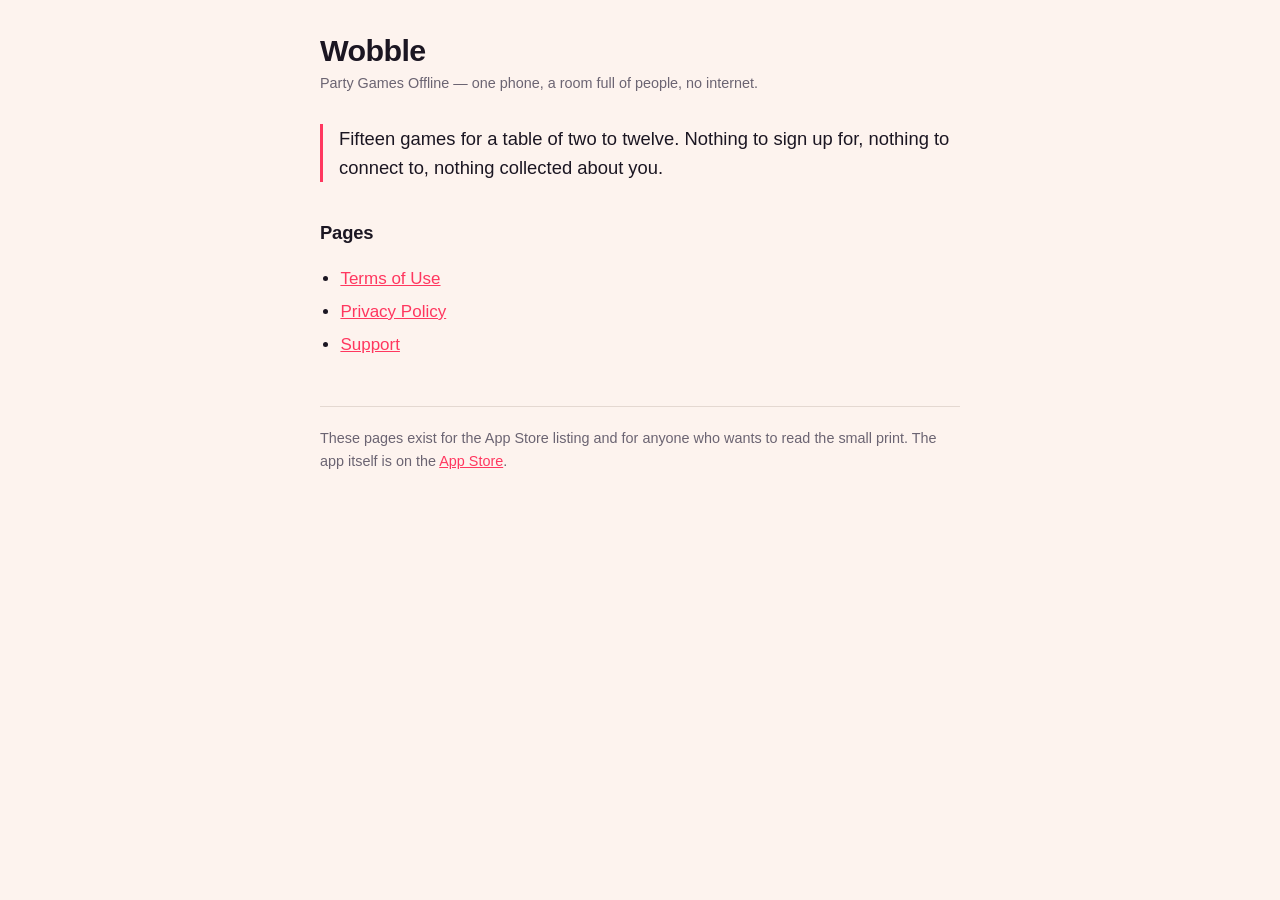
==== index.html @ 58599eed "Legal and support pages for Wobble Written against what the app actually does, not a template: it is" ====
<!doctype html>
<html lang="en">
<head>
<meta charset="utf-8">
<meta name="viewport" content="width=device-width, initial-scale=1">
<title>Wobble — Party Games Offline</title>
<link rel="stylesheet" href="style.css">
</head>
<body>
<main>
<h1>Wobble</h1>
<p class="date">Party Games Offline — one phone, a room full of people, no internet.</p>

<p class="lede">Fifteen games for a table of two to twelve. Nothing to sign up for, nothing to connect to, nothing collected about you.</p>

<h2>Pages</h2>
<ul>
  <li><a href="terms.html">Terms of Use</a></li>
  <li><a href="privacy.html">Privacy Policy</a></li>
  <li><a href="support.html">Support</a></li>
</ul>

<footer>These pages exist for the App Store listing and for anyone who wants to read the small print. The app itself is on the <a href="https://apps.apple.com/app/id6792764513" rel="noopener">App Store</a>.</footer>
</main>
</body>
</html>
---- style.css ----
/* One stylesheet, no framework. The two colours are the app's own background:
   cream in light, graphite in dark. */
:root {
  color-scheme: light dark;
  --bg: #fdf3ee;
  --ink: #1b1622;
  --soft: #6b6472;
  --line: #e4d8d1;
  --accent: #ff375f;
}
@media (prefers-color-scheme: dark) {
  :root {
    --bg: #1b1622;
    --ink: #f4eef0;
    --soft: #a49ba8;
    --line: #362d3c;
  }
}
* { box-sizing: border-box; }
body {
  margin: 0;
  padding: 32px 20px 72px;
  background: var(--bg);
  color: var(--ink);
  font: 17px/1.6 -apple-system, BlinkMacSystemFont, "Segoe UI", Roboto, Helvetica, Arial, sans-serif;
  -webkit-text-size-adjust: 100%;
}
main { max-width: 40rem; margin: 0 auto; }
a { color: var(--accent); }
h1 { font-size: 1.9rem; line-height: 1.2; margin: 0 0 4px; letter-spacing: -0.02em; }
h2 { font-size: 1.15rem; margin: 36px 0 8px; letter-spacing: -0.01em; }
p, li { color: var(--ink); }
ul { padding-left: 1.2em; }
li { margin: 6px 0; }
.date { color: var(--soft); font-size: 0.9rem; margin: 0 0 28px; }
.lede {
  font-size: 1.15rem;
  border-left: 3px solid var(--accent);
  padding-left: 16px;
  margin: 24px 0 8px;
}
nav { margin-bottom: 28px; font-size: 0.95rem; }
nav a { margin-right: 14px; }
footer {
  margin-top: 48px;
  padding-top: 20px;
  border-top: 1px solid var(--line);
  color: var(--soft);
  font-size: 0.9rem;
}
code {
  font: 0.9em ui-monospace, SFMono-Regular, Menlo, monospace;
  background: color-mix(in srgb, var(--ink) 8%, transparent);
  padding: 1px 5px;
  border-radius: 4px;
}
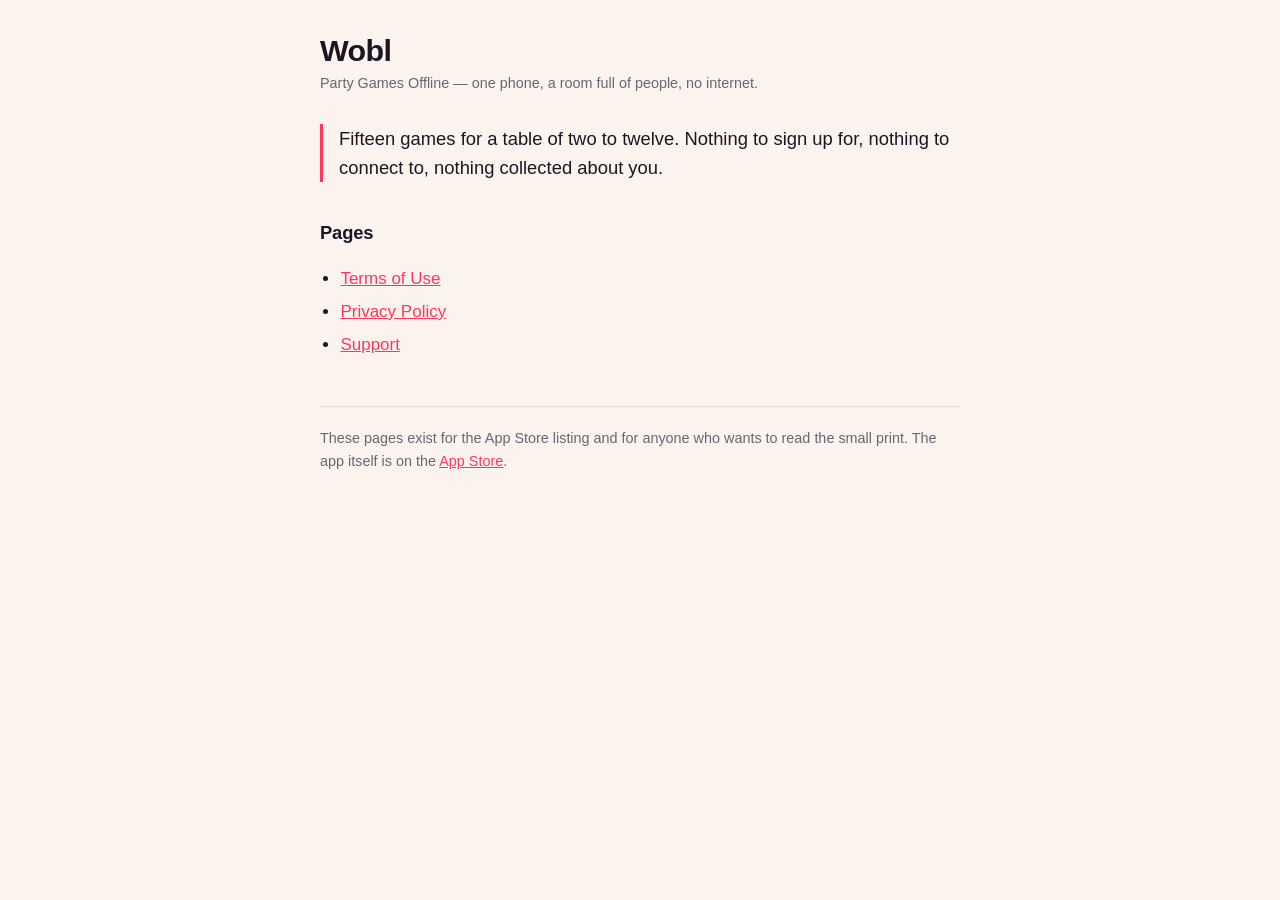
==== commit 5e3cc68a: "Wobl вместо Wobble; ссылка на issues убрана; скрипт публикации на Cloudflare Имя приложения в App St" ====
--- a/index.html
+++ b/index.html
@@ -3,12 +3,12 @@
 <head>
 <meta charset="utf-8">
 <meta name="viewport" content="width=device-width, initial-scale=1">
-<title>Wobble — Party Games Offline</title>
+<title>Wobl — Party Games Offline</title>
 <link rel="stylesheet" href="style.css">
 </head>
 <body>
 <main>
-<h1>Wobble</h1>
+<h1>Wobl</h1>
 <p class="date">Party Games Offline — one phone, a room full of people, no internet.</p>
 
 <p class="lede">Fifteen games for a table of two to twelve. Nothing to sign up for, nothing to connect to, nothing collected about you.</p>
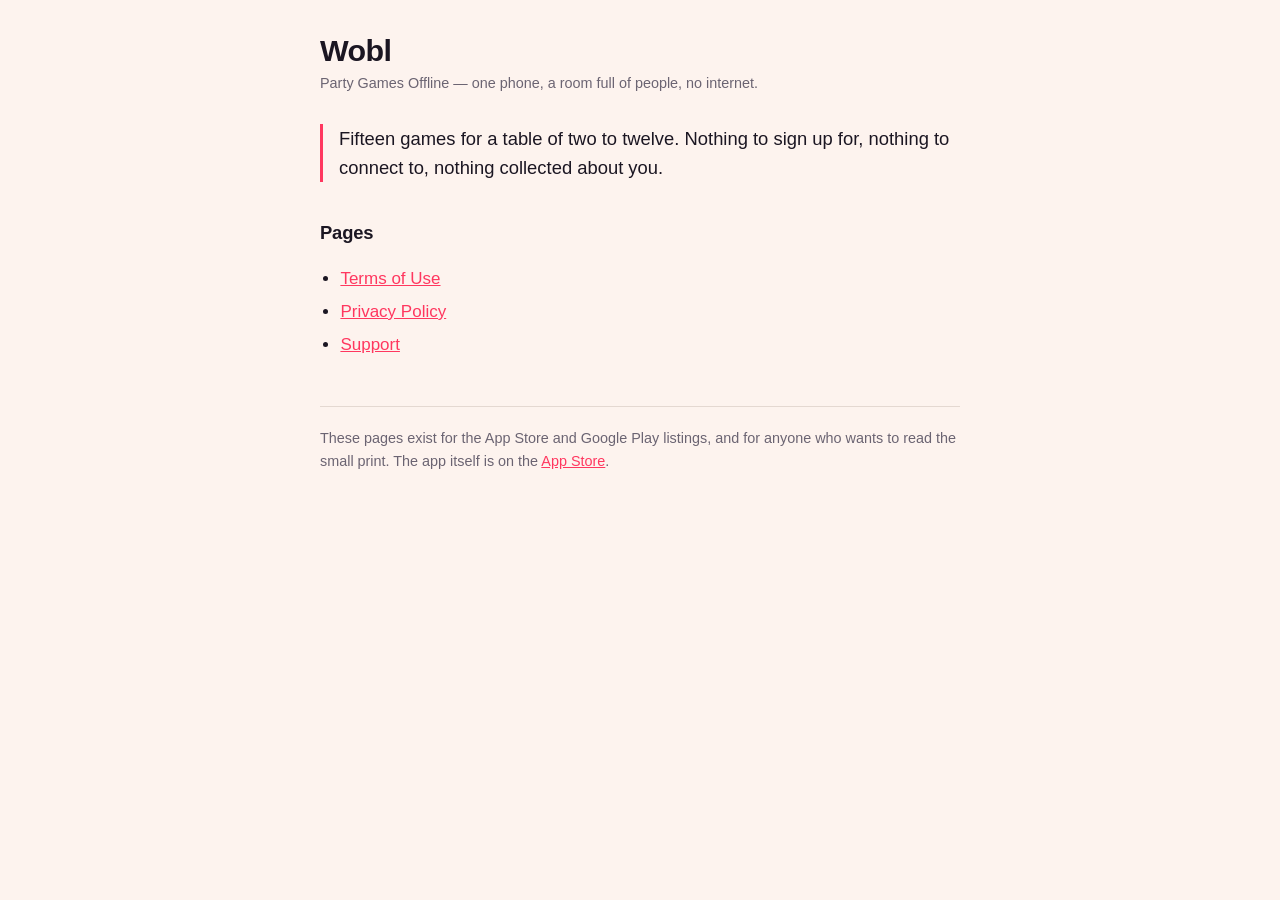
==== commit c792fc58: "Условия и поддержка: Google Play, аккаунт Google, раздельные покупки Покупка и восстановление — чере" ====
--- a/index.html
+++ b/index.html
@@ -20,7 +20,7 @@
   <li><a href="support.html">Support</a></li>
 </ul>
 
-<footer>These pages exist for the App Store listing and for anyone who wants to read the small print. The app itself is on the <a href="https://apps.apple.com/app/id6792764513" rel="noopener">App Store</a>.</footer>
+<footer>These pages exist for the App Store and Google Play listings, and for anyone who wants to read the small print. The app itself is on the <a href="https://apps.apple.com/app/id6792764513" rel="noopener">App Store</a>.</footer>
 </main>
 </body>
 </html>
